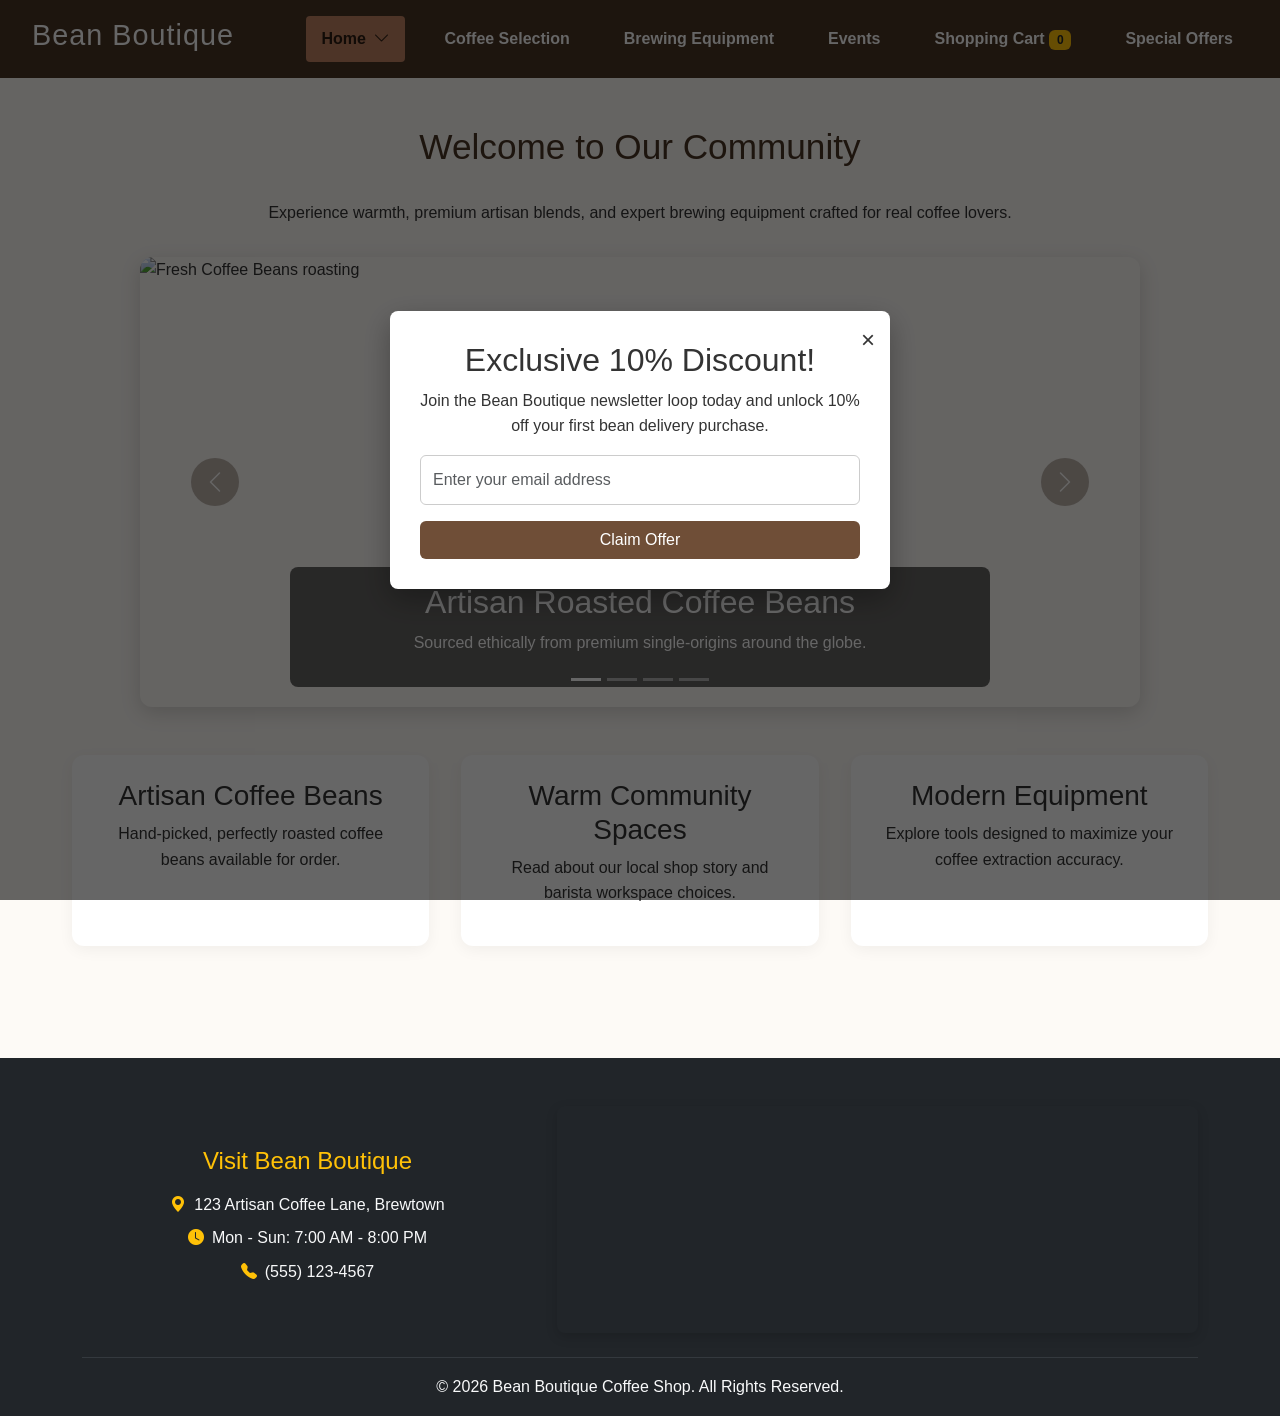
==== index.html @ 98b7650c "Add HTML files and CSS file" ====
<!DOCTYPE html>
<html lang="en">
<head>
    <meta charset="UTF-8">
    <meta name="viewport" content="width=device-width, initial-scale=1.0">
    <title>Bean Boutique Coffee Shop - Home</title>
    
    <!-- Bootstrap CSS -->
    <link href="https://cdn.jsdelivr.net/npm/bootstrap@5.3.3/dist/css/bootstrap.min.css" rel="stylesheet">
    
    <!-- Bootstrap Icons -->
    <link rel="stylesheet" href="https://cdn.jsdelivr.net/npm/bootstrap-icons@1.11.3/font/bootstrap-icons.min.css">

    <link rel="stylesheet" href="style.css">

    <style>
        /* Back to Top Button Styling */
        #backToTopBtn {
            position: fixed;
            bottom: 30px;
            right: 30px;
            z-index: 1030;
            border: none;
            outline: none;
            background-color: #6f4e37;
            color: white;
            cursor: pointer;
            padding: 12px 16px;
            border-radius: 50%;
            font-size: 18px;
            box-shadow: 0px 4px 10px rgba(0,0,0,0.3);
            opacity: 0;
            visibility: hidden;
            transition: opacity 0.3s ease, visibility 0.3s ease, transform 0.2s ease;
        }

        #backToTopBtn.show {
            opacity: 1;
            visibility: visible;
        }

        #backToTopBtn:hover {
            background-color: #523927;
            transform: translateY(-3px);
        }

        /* Footer Map Section Styling */
        .footer-map-container {
            border-radius: 8px;
            overflow: hidden;
            box-shadow: 0 4px 12px rgba(0,0,0,0.15);
        }

        /* Modal Nav Trigger Cursor */
        .cart-nav-link {
            cursor: pointer;
            user-select: none;
        }

        /* Custom Promo Popup */
        .custom-promo-modal {
            display: none;
            position: fixed;
            top: 0;
            left: 0;
            width: 100%;
            height: 100%;
            background-color: rgba(0, 0, 0, 0.6);
            z-index: 1080;
            align-items: center;
            justify-content: center;
        }

        .custom-promo-modal.active {
            display: flex;
        }

        .custom-promo-content {
            background: #fff;
            padding: 30px;
            border-radius: 8px;
            max-width: 500px;
            width: 90%;
            position: relative;
            color: #333;
        }

        .close-promo-btn {
            position: absolute;
            top: 10px;
            right: 15px;
            font-size: 24px;
            cursor: pointer;
        }
    </style>
</head>
<body>

    <header>
        <div class="logo">
            <h1>Bean Boutique</h1>
        </div>
        <nav>
            <ul>
                <!-- Home Menu with Sub-Menu -->
                <li class="dropdown">
                    <a href="index.html" class="active">Home <i class="bi bi-chevron-down ms-1"></i></a>
                    <ul class="dropdown-menu-custom">
                        <li><a href="about.html">About Us</a></li>
                        <li><a href="story.html">Our Story</a></li>
                        <li><a href="location.html">Location & Hours</a></li>
                    </ul>
                </li>
                <li><a href="coffee.html">Coffee Selection</a></li>
                <li><a href="equipment.html">Brewing Equipment</a></li>
                <li><a href="events.html">Events</a></li>
                
                <!-- Modal Trigger Link for Shopping Cart -->
                <li>
                    <a class="cart-nav-link" id="cartModalTrigger">
                        Shopping Cart <span class="badge bg-warning text-dark" id="cartCountBadge">0</span>
                    </a>
                </li>
                
                <li><a href="offers.html">Special Offers</a></li>
            </ul>
        </nav>
    </header>

    <main>
      <section class="hero-section">
        <h2 class="section-title">Welcome to Our Community</h2>
        <div class="hero-intro">
            <p>Experience warmth, premium artisan blends, and expert brewing equipment crafted for real coffee lovers.</p>
        </div>
        
        <div id="coffeeCarousel" class="carousel slide" data-bs-ride="carousel" data-bs-interval="4000">
            <div class="carousel-indicators">
                <button type="button" data-bs-target="#coffeeCarousel" data-bs-slide-to="0" class="active" aria-current="true" aria-label="Slide 1"></button>
                <button type="button" data-bs-target="#coffeeCarousel" data-bs-slide-to="1" aria-label="Slide 2"></button>
                <button type="button" data-bs-target="#coffeeCarousel" data-bs-slide-to="2" aria-label="Slide 3"></button>
                <button type="button" data-bs-target="#coffeeCarousel" data-bs-slide-to="3" aria-label="Slide 4"></button>
            </div>
            
            <div class="carousel-inner">
                <div class="carousel-item active">
                    <img src="images/image1.jpg" class="d-block w-100" alt="Fresh Coffee Beans roasting">
                    <div class="carousel-caption d-none d-md-block carousel-caption-custom">
                        <h2>Artisan Roasted Coffee Beans</h2>
                        <p>Sourced ethically from premium single-origins around the globe.</p>
                    </div>
                </div>
                <div class="carousel-item">
                    <img src="images/img4.jpg" class="d-block w-100" alt="People enjoying warm coffee cup">
                    <div class="carousel-caption d-none d-md-block carousel-caption-custom">
                        <h2>Warm Community Spaces</h2>
                        <p>A relaxing spot designed for coffee lovers to connect and unwind.</p>
                    </div>
                </div>
                <div class="carousel-item">
                    <img src="images/image3.jpg" class="d-block w-100" alt="Barista espresso machine close up">
                    <div class="carousel-caption d-none d-md-block carousel-caption-custom">
                        <h2>Professional Brewing Gear</h2>
                        <p>Equipping your home kitchen with the absolute best barista tools.</p>
                    </div>
                </div>
                <div class="carousel-item">
                    <img src="images/img5.jpg" class="d-block w-100" alt="Pour over coffee pouring into a glass server">
                    <div class="carousel-caption d-none d-md-block carousel-caption-custom">
                        <h2>Precision Extraction</h2>
                        <p>Discover manual brew techniques tailored for fine flavor clarity.</p>
                    </div>
                </div>
            </div>
            
            <button class="carousel-control-prev" type="button" data-bs-target="#coffeeCarousel" data-bs-slide="prev">
                <span class="carousel-control-prev-icon" aria-hidden="true"></span>
                <span class="visually-hidden">Previous</span>
            </button>
            <button class="carousel-control-next" type="button" data-bs-target="#coffeeCarousel" data-bs-slide="next">
                <span class="carousel-control-next-icon" aria-hidden="true"></span>
                <span class="visually-hidden">Next</span>
            </button>
        </div>

        <div class="grid-container">
            <div class="coffee-box">
                <h3>Artisan Coffee Beans</h3>
                <p>Hand-picked, perfectly roasted coffee beans available for order.</p>
            </div>
            <div class="coffee-box">
                <h3>Warm Community Spaces</h3>
                <p>Read about our local shop story and barista workspace choices.</p>
            </div>
            <div class="coffee-box">
                <h3>Modern Equipment</h3>
                <p>Explore tools designed to maximize your coffee extraction accuracy.</p>
            </div>
        </div>
      </section>
    </main>

    <!-- GLOBAL SHOPPING CART MODAL -->
    <div class="modal fade" id="cartModal" tabindex="-1" role="dialog" aria-labelledby="cartModalLabel" aria-hidden="true">
        <div class="modal-dialog modal-lg modal-dialog-centered">
            <div class="modal-content">
                <div class="modal-header text-white" style="background-color: #4a3424;">
                    <h4 class="modal-title h5" id="cartModalLabel"><i class="bi bi-cart-check me-2"></i>Your Shopping Basket</h4>
                    <button type="button" class="btn-close btn-close-white" data-bs-dismiss="modal" aria-label="Close"></button>
                </div>

                <div class="modal-body text-dark">
                    <div class="table-responsive">
                        <table class="table align-middle">
                            <thead>
                                <tr style="background-color: #4a3424; color: #fff;">
                                    <th>Product Details</th>
                                    <th class="text-center">Qty</th>
                                    <th class="text-end">Price</th>
                                    <th class="text-end">Total</th>
                                </tr>
                            </thead>
                            <tbody id="cartItemsContainer">
                                <tr>
                                    <td colspan="4" class="text-center py-4 text-muted">Your basket is currently empty. Add items to see them here!</td>
                                </tr>
                            </tbody>
                        </table>
                    </div>

                    <div class="p-3 bg-light rounded text-end mt-3">
                        <p class="mb-1">Subtotal: <strong id="cartSubtotal">£0.00</strong></p>
                        <small class="text-muted d-block mb-0">Shipping: Calculated at next step</small>
                    </div>
                </div>

                <div class="modal-footer d-flex justify-content-between">
                    <button type="button" class="btn btn-outline-secondary" data-bs-dismiss="modal">Continue Shopping</button>
                    <button type="button" class="btn text-white" id="checkoutBtn" style="background-color: #6f4e37;">
                        Proceed to Checkout
                    </button>
                </div>
            </div>
        </div>
    </div>

    <!-- PROMOTIONAL NEWSLETTER MODAL -->
    <div class="custom-promo-modal" id="welcomeModal">
        <div class="custom-promo-content">
            <span class="close-promo-btn" id="closeModalBtn">&times;</span>
            <h2>Exclusive 10% Discount!</h2>
            <p>Join the Bean Boutique newsletter loop today and unlock 10% off your first bean delivery purchase.</p>
            <form action="#" method="POST" onsubmit="event.preventDefault(); alert('Thank you for signing up!'); document.getElementById('welcomeModal').classList.remove('active');">
                <div class="mb-3">
                    <input type="email" class="form-control" placeholder="Enter your email address" required>
                </div>
                <button type="submit" class="btn text-white w-100" style="background-color: #6f4e37;">Claim Offer</button>
            </form>
        </div>
    </div>

    <button id="backToTopBtn" title="Go to top" aria-label="Scroll to top">
        <i class="bi bi-arrow-up"></i>
    </button>

    <footer class="bg-dark text-light pt-5 pb-3">
        <div class="container">
            <div class="row g-4 align-items-center">
                <div class="col-md-5">
                    <h3 class="h4 mb-3 text-warning">Visit Bean Boutique</h3>
                    <p class="mb-2"><i class="bi bi-geo-alt-fill text-warning me-2"></i>123 Artisan Coffee Lane, Brewtown</p>
                    <p class="mb-2"><i class="bi bi-clock-fill text-warning me-2"></i>Mon - Sun: 7:00 AM - 8:00 PM</p>
                    <p class="mb-2"><i class="bi bi-telephone-fill text-warning me-2"></i>(555) 123-4567</p>
                </div>
                
                <div class="col-md-7">
                    <div class="footer-map-container">
                        <iframe 
                            title="Bean Boutique Location Map"
                            src="https://www.google.com/maps/embed?pb=!1m18!1m12!1m3!1d3151.835434509374!2d144.9537353153169!3d-37.81627977975171!2m3!1f0!2f0!3f0!3m2!1i1024!2i768!4f13.1!3m3!1m2!1s0x6ad65d4c2b349649%3A0xb6899234e561db11!2sEnvato!5e0!3m2!1sen!2sus!4v1620000000000!5m2!1sen!2sus" 
                            style="border:0; width:100%; height:220px;" 
                            allowfullscreen="" 
                            loading="lazy">
                        </iframe>
                    </div>
                </div>
            </div>
            
            <hr class="mt-4 mb-3 border-secondary">
            <p class="text-center mb-0">&copy; 2026 Bean Boutique Coffee Shop. All Rights Reserved.</p>
        </div>
    </footer>

    <script src="https://cdn.jsdelivr.net/npm/bootstrap@5.3.3/dist/js/bootstrap.bundle.min.js"></script>

    <script>
        document.addEventListener("DOMContentLoaded", () => {
            function getCart() {
                return JSON.parse(localStorage.getItem('beanBoutiqueCart')) || [];
            }

            const cartModalEl = document.getElementById('cartModal');
            const cartModalInstance = new bootstrap.Modal(cartModalEl);
            const cartCountBadge = document.getElementById('cartCountBadge');
            const cartItemsContainer = document.getElementById('cartItemsContainer');
            const cartSubtotal = document.getElementById('cartSubtotal');

            updateCartUI();

            const cartTrigger = document.getElementById("cartModalTrigger");
            if (cartTrigger) {
                cartTrigger.addEventListener("click", (e) => {
                    e.preventDefault();
                    cartModalInstance.show();
                });
            }

            function updateCartUI() {
                const cart = getCart();
                const totalItems = cart.reduce((sum, item) => sum + item.qty, 0);
                
                if (cartCountBadge) {
                    cartCountBadge.textContent = totalItems;
                }

                if (!cartItemsContainer) return;

                if (cart.length === 0) {
                    cartItemsContainer.innerHTML = `
                        <tr>
                            <td colspan="4" class="text-center py-4 text-muted">Your basket is currently empty. Add items to see them here!</td>
                        </tr>`;
                    if (cartSubtotal) cartSubtotal.textContent = '£0.00';
                    return;
                }

                let subtotal = 0;
                cartItemsContainer.innerHTML = cart.map(item => {
                    const itemTotal = item.price * item.qty;
                    subtotal += itemTotal;
                    return `
                        <tr>
                            <td>
                                <strong>${item.title}</strong><br>
                                <small class="text-muted">${item.subtitle || ''}</small>
                            </td>
                            <td class="text-center">${item.qty}</td>
                            <td class="text-end">£${item.price.toFixed(2)}</td>
                            <td class="text-end">£${itemTotal.toFixed(2)}</td>
                        </tr>
                    `;
                }).join('');

                if (cartSubtotal) {
                    cartSubtotal.textContent = `£${subtotal.toFixed(2)}`;
                }
            }

            const checkoutBtn = document.getElementById("checkoutBtn");
            if (checkoutBtn) {
                checkoutBtn.addEventListener("click", () => {
                    const cart = getCart();
                    if (cart.length === 0) {
                        alert('Your basket is empty!');
                    } else {
                        alert('Checkout function will be available once back-end databases are linked!');
                        cartModalInstance.hide();
                    }
                });
            }

            cartModalEl.addEventListener('hidden.bs.modal', () => {
                document.querySelectorAll('.modal-backdrop').forEach(el => el.remove());
                document.body.classList.remove('modal-open');
                document.body.style.overflow = '';
                document.body.style.paddingRight = '';
            });

            const promoModal = document.getElementById("welcomeModal");
            const closeBtn = document.getElementById("closeModalBtn");

            if (promoModal && closeBtn) {
                setTimeout(() => {
                    promoModal.classList.add("active");
                }, 1200);

                closeBtn.addEventListener("click", () => {
                    promoModal.classList.remove("active");
                });
            }

            const backToTopBtn = document.getElementById("backToTopBtn");
            if (backToTopBtn) {
                window.addEventListener("scroll", () => {
                    if (window.scrollY > 300) {
                        backToTopBtn.classList.add("show");
                    } else {
                        backToTopBtn.classList.remove("show");
                    }
                });

                backToTopBtn.addEventListener("click", () => {
                    window.scrollTo({ top: 0, behavior: "smooth" });
                });
            }
        });
    </script>
</body>
</html>
---- style.css ----
/* ==========================================================================
   TASK 2: CSS - 25 MARKS (External CSS File specifying layout & design)
   ========================================================================== */

:root {
    --primary-color: #4a3424; /* Warm Coffee Brown */
    --accent-color: #c08261;  /* Light Latte Accent */
    --dark-bg: #2b1b11;
    --light-bg: #fdfaf6;
    --text-color: #333;
    --white: #ffffff;
    --transition-speed: 0.3s;
}

* {
    box-sizing: border-box;
    margin: 0;
    padding: 0;
}

body {
    font-family: 'Segoe UI', Tahoma, Geneva, Verdana, sans-serif;
    line-height: 1.6;
    background-color: var(--light-bg);
    color: var(--text-color);
}

/* --- Layout Headers, Sections, & Footers [Page 4, Task 1 Criteria] --- */
header {
    background-color: var(--primary-color);
    color: var(--white);
    padding: 1rem 2rem;
    display: flex;
    justify-content: space-between;
    align-items: center;
    position: sticky;
    top: 0;
    z-index: 1020; /* Kept below Bootstrap modal overlay layers */
}

.logo h1 {
    font-size: 1.8rem;
    letter-spacing: 1px;
}

/* --- Navigation Bar with Smooth Hover Effects --- */
nav ul {
    display: flex;
    list-style: none;
}

nav ul li {
    margin-left: 1.5rem;
}

nav ul li a {
    color: var(--white);
    text-decoration: none;
    font-weight: 600;
    padding: 0.5rem 1rem;
    border-radius: 4px;
    transition: all var(--transition-speed) ease;
}

nav ul li a:hover, 
nav ul li a.active {
    background-color: var(--accent-color);
    color: var(--dark-bg);
}

/* --- Reusable Section Styling --- */
section {
    padding: 3rem 2rem;
    max-width: 1200px;
    margin: 0 auto;
}

.section-title {
    text-align: center;
    color: var(--primary-color);
    margin-bottom: 2rem;
    font-size: 2.2rem;
}

/* --- Card Grid & Box Properties --- */
.grid-container {
    display: grid;
    grid-template-columns: repeat(auto-fit, minmax(280px, 1fr));
    gap: 2rem;
}

.coffee-box {
    background: var(--white);
    padding: 1.5rem;
    border-radius: 12px;
    box-shadow: 0 4px 15px rgba(0, 0, 0, 0.05);
    transition: transform var(--transition-speed) ease, box-shadow var(--transition-speed) ease;
    text-align: center;
}

.coffee-box:hover {
    transform: translateY(-5px);
    box-shadow: 0 8px 25px rgba(74, 52, 36, 0.15);
}

.coffee-box img {
    width: 100%;
    height: 200px;
    object-fit: cover;
    border-radius: 8px;
    margin-bottom: 1rem;
}

/* --- Shared Form Fields --- */
.form-group {
    margin-bottom: 1.2rem;
}

.form-group label {
    display: block;
    margin-bottom: 0.5rem;
    font-weight: bold;
}

.form-control {
    width: 100%;
    padding: 0.75rem;
    border: 1px solid #ccc;
    border-radius: 6px;
    font-size: 1rem;
}

.btn-submit {
    background-color: var(--primary-color);
    color: var(--white);
    padding: 0.75rem 2rem;
    border: none;
    border-radius: 6px;
    cursor: pointer;
    font-weight: bold;
    transition: background var(--transition-speed);
}

.btn-submit:hover {
    background-color: var(--accent-color);
}

/* --- Footer --- */
footer {
    background-color: var(--dark-bg);
    color: var(--white);
    text-align: center;
    padding: 2rem;
    margin-top: 4rem;
}

/* ==========================================================================
   CUSTOM PROMOTIONAL POPUP (Renamed to prevent breaking Bootstrap .modal)
   ========================================================================== */
.custom-promo-modal {
    position: fixed;
    top: 0;
    left: 0;
    width: 100%;
    height: 100%;
    background: rgba(0, 0, 0, 0.7);
    display: flex;
    justify-content: center;
    align-items: center;
    z-index: 1080;
    opacity: 0;
    pointer-events: none;
    transition: opacity 0.5s ease;
}

.custom-promo-modal.active {
    opacity: 1;
    pointer-events: auto;
}

.custom-promo-content {
    background: var(--white);
    padding: 2.5rem;
    border-radius: 15px;
    max-width: 500px;
    width: 90%;
    position: relative;
    text-align: center;
    box-shadow: 0 10px 30px rgba(0,0,0,0.3);
}

.close-modal {
    position: absolute;
    top: 15px;
    right: 20px;
    font-size: 1.5rem;
    cursor: pointer;
    color: #666;
}

/* --- Animated Search Text Effect --- */
@keyframes textPulse {
    0% { color: var(--primary-color); }
    50% { color: var(--accent-color); }
    100% { color: var(--primary-color); }
}

.animated-search-label {
    animation: textPulse 3s infinite;
    font-weight: bold;
    display: inline-block;
    margin-bottom: 0.5rem;
}

/* --- RESPONSIVE OPTIMIZATION --- */
@media (max-width: 768px) {
    header {
        flex-direction: column;
        padding: 1rem;
    }

    nav ul {
        margin-top: 1rem;
        flex-direction: column;
        width: 100%;
        text-align: center;
    }

    nav ul li {
        margin: 0.5rem 0;
    }

    section {
        padding: 2rem 1rem;
    }
}

/* ==========================================================================
   CAROUSEL SLIDESHOW STYLES
   ========================================================================== */
.carousel-item img {
    height: 450px;
    object-fit: cover;
    border-radius: 12px;
}

.carousel {
    max-width: 1000px;
    margin: 0 auto 3rem auto;
    box-shadow: 0 6px 20px rgba(0,0,0,0.15);
    border-radius: 12px;
    overflow: hidden;
}

.carousel-control-prev-icon, 
.carousel-control-next-icon {
    background-color: rgba(74, 52, 36, 0.7);
    border-radius: 50%;
    padding: 1.5rem;
    background-size: 50%;
}

.carousel-caption-custom {
    background: rgba(0, 0, 0, 0.6);
    border-radius: 8px;
    padding: 1rem;
}

.hero-intro {
    text-align: center;
    margin-bottom: 2rem;
}

.modal-text {
    margin: 1rem 0;
}

/* ==========================================================================
   BOOTSTRAP MODAL OVERRIDES (Guarantees Shopping Cart visibility)
   ========================================================================== */
.modal {
    opacity: 1 !important; /* Overrides global opacity rules */
    pointer-events: auto !important;
    z-index: 1055 !important;
}

.modal.fade .modal-dialog {
    transition: transform 0.3s ease-out;
}

.modal-backdrop {
    z-index: 1050 !important;
}

.modal-dialog {
    z-index: 1060 !important;
}

/* Prevents custom promo content rules from breaking the Bootstrap cart box */
#cartModal .modal-content {
    text-align: left !important;
    max-width: 100% !important;
    padding: 0 !important;
    border-radius: 0.5rem !important;
}
/* Navigation Dropdown Styling */
nav ul {
    list-style: none;
    margin: 0;
    padding: 0;
    display: flex;
    align-items: center;
}

nav ul li {
    position: relative;
}

nav ul li a {
    display: block;
    padding: 10px 15px;
    color: #fff;
    text-decoration: none;
    transition: background-color 0.3s ease;
}

/* Dropdown Container */
.dropdown-menu-custom {
    display: none;
    position: absolute;
    top: 100%;
    left: 0;
    background-color: #4a3424;
    min-width: 180px;
    box-shadow: 0 8px 16px rgba(0,0,0,0.2);
    z-index: 1000;
    padding: 0;
    margin: 0;
    list-style: none;
    border-radius: 0 0 6px 6px;
    overflow: hidden;
}

.dropdown-menu-custom li {
    width: 100%;
}

.dropdown-menu-custom li a {
    padding: 12px 16px;
    color: #f8f9fa;
    border-bottom: 1px solid rgba(255,255,255,0.05);
    transition: background-color 0.2s ease, padding-left 0.2s ease;
}

.dropdown-menu-custom li a:hover {
    background-color: #6f4e37;
    padding-left: 22px;
}

/* Show Dropdown on Hover */
nav ul li.dropdown:hover .dropdown-menu-custom {
    display: block;
}
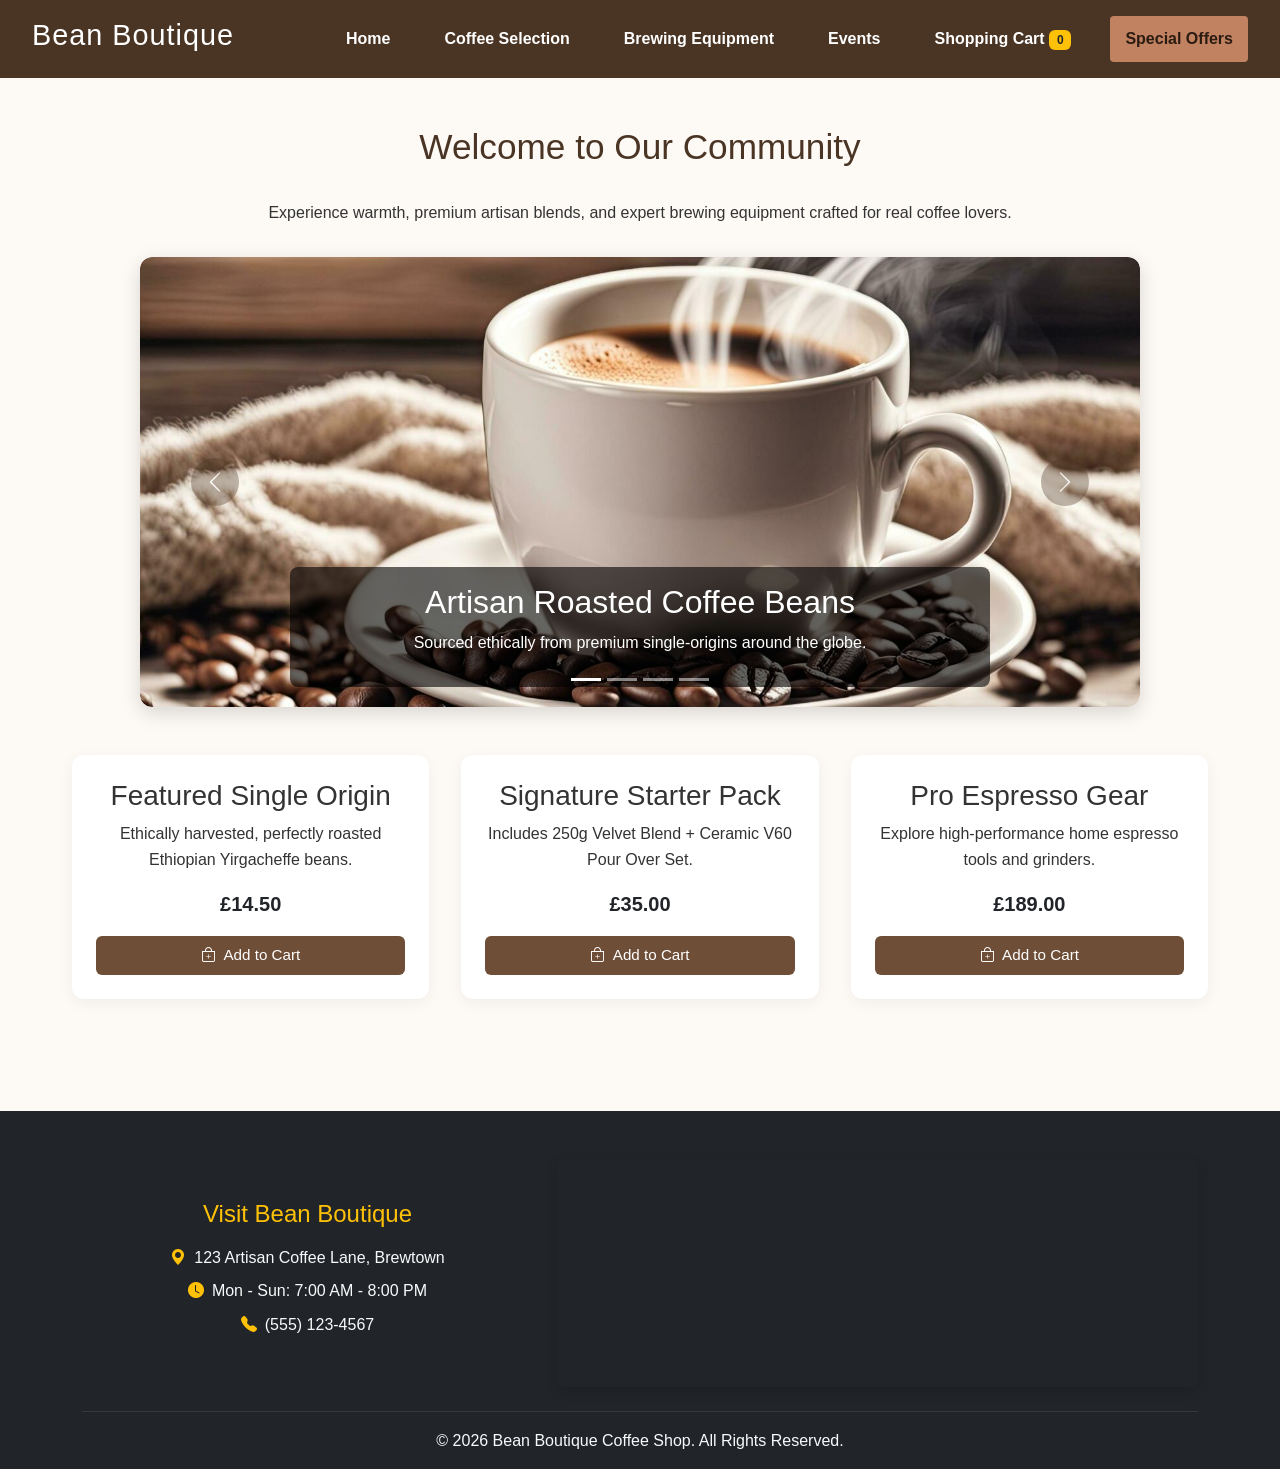
==== commit dccbc76a: "Update index.html" ====
--- a/index.html
+++ b/index.html
@@ -7,14 +7,11 @@
     
     <!-- Bootstrap CSS -->
     <link href="https://cdn.jsdelivr.net/npm/bootstrap@5.3.3/dist/css/bootstrap.min.css" rel="stylesheet">
-    
     <!-- Bootstrap Icons -->
     <link rel="stylesheet" href="https://cdn.jsdelivr.net/npm/bootstrap-icons@1.11.3/font/bootstrap-icons.min.css">
-
     <link rel="stylesheet" href="style.css">
 
     <style>
-        /* Back to Top Button Styling */
         #backToTopBtn {
             position: fixed;
             bottom: 30px;
@@ -44,20 +41,17 @@
             transform: translateY(-3px);
         }
 
-        /* Footer Map Section Styling */
         .footer-map-container {
             border-radius: 8px;
             overflow: hidden;
             box-shadow: 0 4px 12px rgba(0,0,0,0.15);
         }
 
-        /* Modal Nav Trigger Cursor */
         .cart-nav-link {
             cursor: pointer;
             user-select: none;
         }
 
-        /* Custom Promo Popup */
         .custom-promo-modal {
             display: none;
             position: fixed;
@@ -92,6 +86,23 @@
             font-size: 24px;
             cursor: pointer;
         }
+
+        .btn-add-cart {
+            background-color: #6f4e37;
+            color: white;
+            border: none;
+            border-radius: 6px;
+            padding: 8px 16px;
+            font-size: 0.95rem;
+            width: 100%;
+            margin-top: 1rem;
+            transition: background-color 0.2s ease, transform 0.1s ease;
+        }
+
+        .btn-add-cart:hover {
+            background-color: #523927;
+            color: white;
+        }
     </style>
 </head>
 <body>
@@ -100,29 +111,25 @@
         <div class="logo">
             <h1>Bean Boutique</h1>
         </div>
-        <nav>
+       <nav>
             <ul>
-                <!-- Home Menu with Sub-Menu -->
-                <li class="dropdown">
-                    <a href="index.html" class="active">Home <i class="bi bi-chevron-down ms-1"></i></a>
-                    <ul class="dropdown-menu-custom">
-                        <li><a href="about.html">About Us</a></li>
-                        <li><a href="story.html">Our Story</a></li>
-                        <li><a href="location.html">Location & Hours</a></li>
-                    </ul>
-                </li>
+                <li><a href="index.html">Home</a></li>
                 <li><a href="coffee.html">Coffee Selection</a></li>
                 <li><a href="equipment.html">Brewing Equipment</a></li>
                 <li><a href="events.html">Events</a></li>
-                
-                <!-- Modal Trigger Link for Shopping Cart -->
                 <li>
                     <a class="cart-nav-link" id="cartModalTrigger">
                         Shopping Cart <span class="badge bg-warning text-dark" id="cartCountBadge">0</span>
                     </a>
                 </li>
-                
-                <li><a href="offers.html">Special Offers</a></li>
+                <li class="dropdown">
+                    <a href="offers.html" class="active">Special Offers</a>
+                    <ul class="dropdown-menu-custom">
+                        <li><a href="seasonalSpecial.html">Seasonal Specials</a></li>
+                        <li><a href="baristaChoice.html">Barista's Choice</a></li>
+                        <li><a href="bundleDeals.html">Bundle Deals</a></li>
+                    </ul>
+                </li>
             </ul>
         </nav>
     </header>
@@ -184,17 +191,35 @@
         </div>
 
         <div class="grid-container">
-            <div class="coffee-box">
-                <h3>Artisan Coffee Beans</h3>
-                <p>Hand-picked, perfectly roasted coffee beans available for order.</p>
-            </div>
-            <div class="coffee-box">
-                <h3>Warm Community Spaces</h3>
-                <p>Read about our local shop story and barista workspace choices.</p>
-            </div>
-            <div class="coffee-box">
-                <h3>Modern Equipment</h3>
-                <p>Explore tools designed to maximize your coffee extraction accuracy.</p>
+            <div class="coffee-box d-flex flex-column justify-content-between">
+                <div>
+                    <h3>Featured Single Origin</h3>
+                    <p>Ethically harvested, perfectly roasted Ethiopian Yirgacheffe beans.</p>
+                    <p class="fw-bold fs-5 text-dark mt-2 mb-0">£14.50</p>
+                </div>
+                <button class="btn btn-add-cart add-to-cart-btn" data-title="Featured Single Origin" data-subtitle="250g Bag - Whole Bean" data-price="14.50">
+                    <i class="bi bi-bag-plus me-1"></i> Add to Cart
+                </button>
+            </div>
+            <div class="coffee-box d-flex flex-column justify-content-between">
+                <div>
+                    <h3>Signature Starter Pack</h3>
+                    <p>Includes 250g Velvet Blend + Ceramic V60 Pour Over Set.</p>
+                    <p class="fw-bold fs-5 text-dark mt-2 mb-0">£35.00</p>
+                </div>
+                <button class="btn btn-add-cart add-to-cart-btn" data-title="Signature Starter Pack" data-subtitle="Blend + Dripper Set" data-price="35.00">
+                    <i class="bi bi-bag-plus me-1"></i> Add to Cart
+                </button>
+            </div>
+            <div class="coffee-box d-flex flex-column justify-content-between">
+                <div>
+                    <h3>Pro Espresso Gear</h3>
+                    <p>Explore high-performance home espresso tools and grinders.</p>
+                    <p class="fw-bold fs-5 text-dark mt-2 mb-0">£189.00</p>
+                </div>
+                <button class="btn btn-add-cart add-to-cart-btn" data-title="Pro-Pump Espresso Machine" data-subtitle="15-Bar Pressure System" data-price="189.00">
+                    <i class="bi bi-bag-plus me-1"></i> Add to Cart
+                </button>
             </div>
         </div>
       </section>
@@ -292,118 +317,6 @@
     </footer>
 
     <script src="https://cdn.jsdelivr.net/npm/bootstrap@5.3.3/dist/js/bootstrap.bundle.min.js"></script>
-
-    <script>
-        document.addEventListener("DOMContentLoaded", () => {
-            function getCart() {
-                return JSON.parse(localStorage.getItem('beanBoutiqueCart')) || [];
-            }
-
-            const cartModalEl = document.getElementById('cartModal');
-            const cartModalInstance = new bootstrap.Modal(cartModalEl);
-            const cartCountBadge = document.getElementById('cartCountBadge');
-            const cartItemsContainer = document.getElementById('cartItemsContainer');
-            const cartSubtotal = document.getElementById('cartSubtotal');
-
-            updateCartUI();
-
-            const cartTrigger = document.getElementById("cartModalTrigger");
-            if (cartTrigger) {
-                cartTrigger.addEventListener("click", (e) => {
-                    e.preventDefault();
-                    cartModalInstance.show();
-                });
-            }
-
-            function updateCartUI() {
-                const cart = getCart();
-                const totalItems = cart.reduce((sum, item) => sum + item.qty, 0);
-                
-                if (cartCountBadge) {
-                    cartCountBadge.textContent = totalItems;
-                }
-
-                if (!cartItemsContainer) return;
-
-                if (cart.length === 0) {
-                    cartItemsContainer.innerHTML = `
-                        <tr>
-                            <td colspan="4" class="text-center py-4 text-muted">Your basket is currently empty. Add items to see them here!</td>
-                        </tr>`;
-                    if (cartSubtotal) cartSubtotal.textContent = '£0.00';
-                    return;
-                }
-
-                let subtotal = 0;
-                cartItemsContainer.innerHTML = cart.map(item => {
-                    const itemTotal = item.price * item.qty;
-                    subtotal += itemTotal;
-                    return `
-                        <tr>
-                            <td>
-                                <strong>${item.title}</strong><br>
-                                <small class="text-muted">${item.subtitle || ''}</small>
-                            </td>
-                            <td class="text-center">${item.qty}</td>
-                            <td class="text-end">£${item.price.toFixed(2)}</td>
-                            <td class="text-end">£${itemTotal.toFixed(2)}</td>
-                        </tr>
-                    `;
-                }).join('');
-
-                if (cartSubtotal) {
-                    cartSubtotal.textContent = `£${subtotal.toFixed(2)}`;
-                }
-            }
-
-            const checkoutBtn = document.getElementById("checkoutBtn");
-            if (checkoutBtn) {
-                checkoutBtn.addEventListener("click", () => {
-                    const cart = getCart();
-                    if (cart.length === 0) {
-                        alert('Your basket is empty!');
-                    } else {
-                        alert('Checkout function will be available once back-end databases are linked!');
-                        cartModalInstance.hide();
-                    }
-                });
-            }
-
-            cartModalEl.addEventListener('hidden.bs.modal', () => {
-                document.querySelectorAll('.modal-backdrop').forEach(el => el.remove());
-                document.body.classList.remove('modal-open');
-                document.body.style.overflow = '';
-                document.body.style.paddingRight = '';
-            });
-
-            const promoModal = document.getElementById("welcomeModal");
-            const closeBtn = document.getElementById("closeModalBtn");
-
-            if (promoModal && closeBtn) {
-                setTimeout(() => {
-                    promoModal.classList.add("active");
-                }, 1200);
-
-                closeBtn.addEventListener("click", () => {
-                    promoModal.classList.remove("active");
-                });
-            }
-
-            const backToTopBtn = document.getElementById("backToTopBtn");
-            if (backToTopBtn) {
-                window.addEventListener("scroll", () => {
-                    if (window.scrollY > 300) {
-                        backToTopBtn.classList.add("show");
-                    } else {
-                        backToTopBtn.classList.remove("show");
-                    }
-                });
-
-                backToTopBtn.addEventListener("click", () => {
-                    window.scrollTo({ top: 0, behavior: "smooth" });
-                });
-            }
-        });
-    </script>
+    <script src="script.js"></script>
 </body>
-</html>+</html>
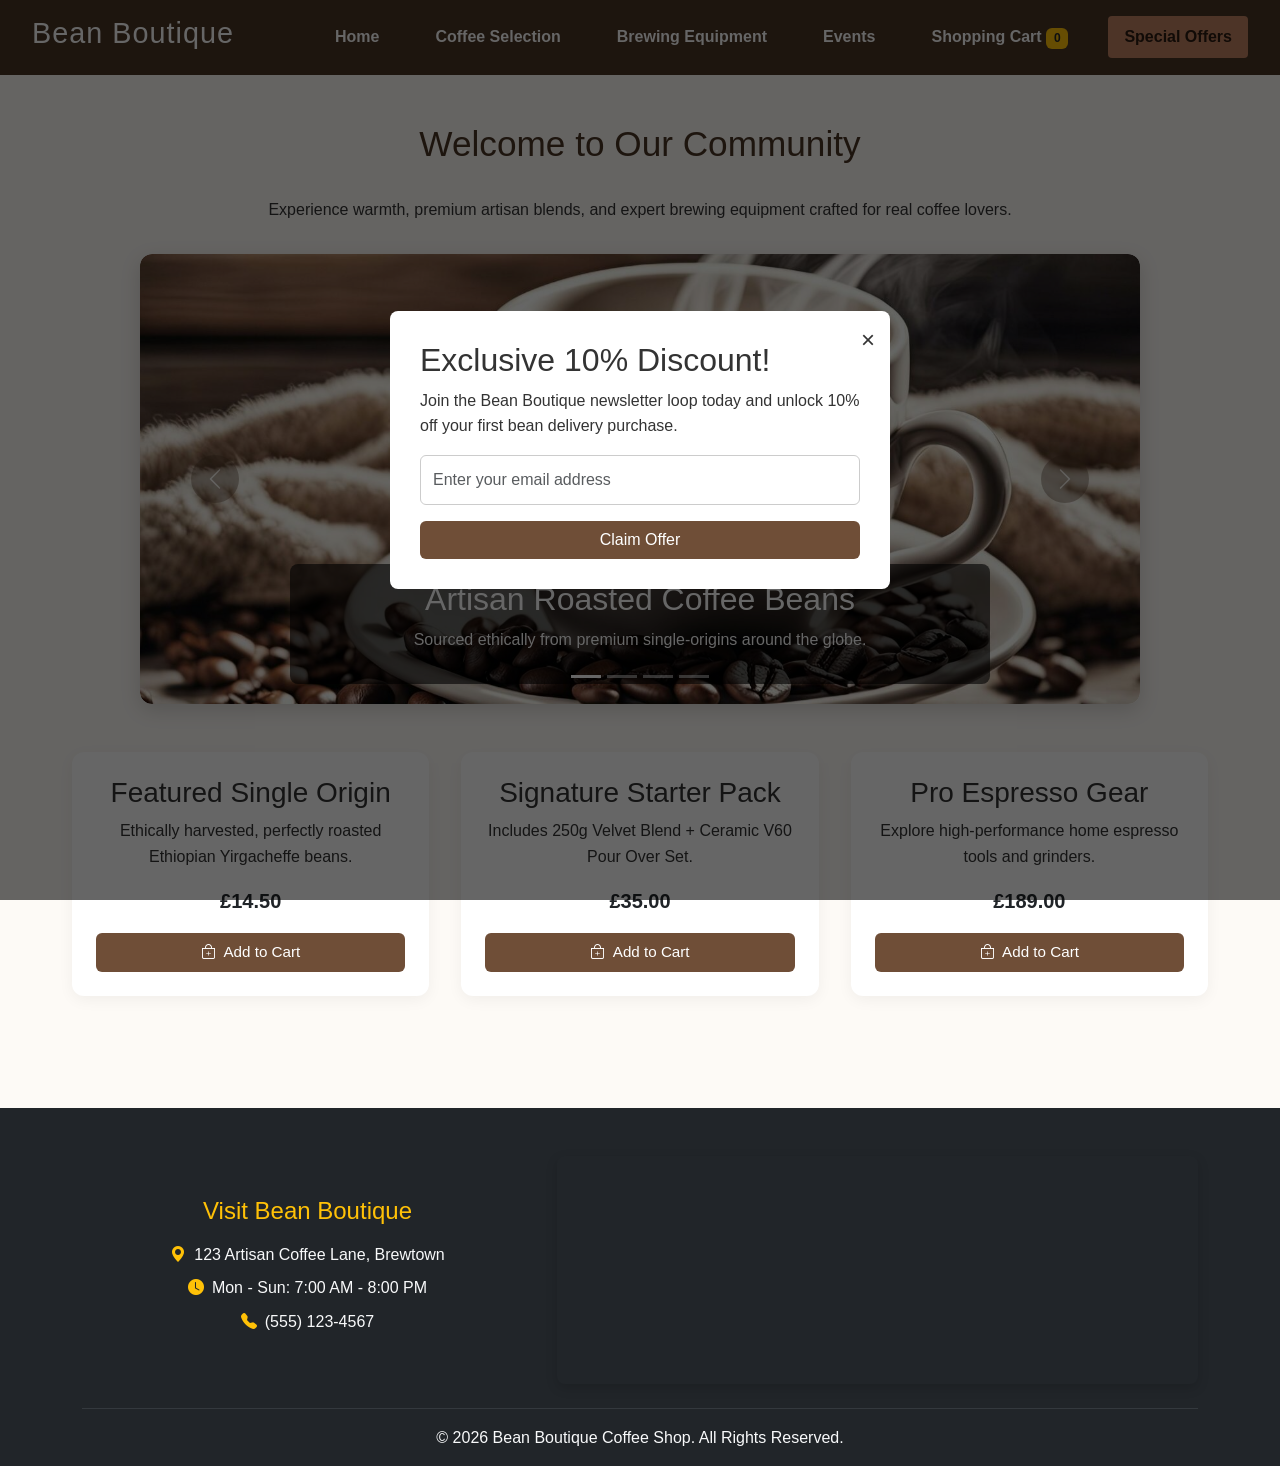
==== commit dafa54ee: "Update index.html" ====
--- a/index.html
+++ b/index.html
@@ -275,7 +275,7 @@
             <span class="close-promo-btn" id="closeModalBtn">&times;</span>
             <h2>Exclusive 10% Discount!</h2>
             <p>Join the Bean Boutique newsletter loop today and unlock 10% off your first bean delivery purchase.</p>
-            <form action="#" method="POST" onsubmit="event.preventDefault(); alert('Thank you for signing up!'); document.getElementById('welcomeModal').classList.remove('active');">
+            <form action="#" method="POST" id="promoForm">
                 <div class="mb-3">
                     <input type="email" class="form-control" placeholder="Enter your email address" required>
                 </div>
@@ -318,5 +318,45 @@
 
     <script src="https://cdn.jsdelivr.net/npm/bootstrap@5.3.3/dist/js/bootstrap.bundle.min.js"></script>
     <script src="script.js"></script>
+
+    <!-- PROMO MODAL CONTROL SCRIPT -->
+    <script>
+        document.addEventListener('DOMContentLoaded', () => {
+            const promoModal = document.getElementById('welcomeModal');
+            const closeModalBtn = document.getElementById('closeModalBtn');
+            const promoForm = document.getElementById('promoForm');
+
+            // Open popup when the page loads
+            if (promoModal) {
+                promoModal.classList.add('active');
+            }
+
+            // Function to hide modal
+            const hideModal = () => {
+                promoModal.classList.remove('active');
+            };
+
+            // Close modal when clicking top-right (X)
+            if (closeModalBtn) {
+                closeModalBtn.addEventListener('click', hideModal);
+            }
+
+            // Close modal when clicking anywhere outside the popup box
+            window.addEventListener('click', (event) => {
+                if (event.target === promoModal) {
+                    hideModal();
+                }
+            });
+
+            // Handle form submission inside modal
+            if (promoForm) {
+                promoForm.addEventListener('submit', (event) => {
+                    event.preventDefault();
+                    alert('Thank you for signing up! Use promo code WELCOME10 at checkout for 10% off.');
+                    hideModal();
+                });
+            }
+        });
+    </script>
 </body>
 </html>
--- a/style.css
+++ b/style.css
@@ -1,10 +1,6 @@
-/* ==========================================================================
-   TASK 2: CSS - 25 MARKS (External CSS File specifying layout & design)
-   ========================================================================== */
-
 :root {
-    --primary-color: #4a3424; /* Warm Coffee Brown */
-    --accent-color: #c08261;  /* Light Latte Accent */
+    --primary-color: #4a3424;
+    --accent-color: #c08261;
     --dark-bg: #2b1b11;
     --light-bg: #fdfaf6;
     --text-color: #333;
@@ -25,7 +21,6 @@
     color: var(--text-color);
 }
 
-/* --- Layout Headers, Sections, & Footers [Page 4, Task 1 Criteria] --- */
 header {
     background-color: var(--primary-color);
     color: var(--white);
@@ -35,7 +30,7 @@
     align-items: center;
     position: sticky;
     top: 0;
-    z-index: 1020; /* Kept below Bootstrap modal overlay layers */
+    z-index: 1020;
 }
 
 .logo h1 {
@@ -43,14 +38,17 @@
     letter-spacing: 1px;
 }
 
-/* --- Navigation Bar with Smooth Hover Effects --- */
 nav ul {
     display: flex;
     list-style: none;
+    margin: 0;
+    padding: 0;
+    align-items: center;
 }
 
 nav ul li {
     margin-left: 1.5rem;
+    position: relative;
 }
 
 nav ul li a {
@@ -60,6 +58,7 @@
     padding: 0.5rem 1rem;
     border-radius: 4px;
     transition: all var(--transition-speed) ease;
+    display: block;
 }
 
 nav ul li a:hover, 
@@ -68,263 +67,7 @@
     color: var(--dark-bg);
 }
 
-/* --- Reusable Section Styling --- */
-section {
-    padding: 3rem 2rem;
-    max-width: 1200px;
-    margin: 0 auto;
-}
-
-.section-title {
-    text-align: center;
-    color: var(--primary-color);
-    margin-bottom: 2rem;
-    font-size: 2.2rem;
-}
-
-/* --- Card Grid & Box Properties --- */
-.grid-container {
-    display: grid;
-    grid-template-columns: repeat(auto-fit, minmax(280px, 1fr));
-    gap: 2rem;
-}
-
-.coffee-box {
-    background: var(--white);
-    padding: 1.5rem;
-    border-radius: 12px;
-    box-shadow: 0 4px 15px rgba(0, 0, 0, 0.05);
-    transition: transform var(--transition-speed) ease, box-shadow var(--transition-speed) ease;
-    text-align: center;
-}
-
-.coffee-box:hover {
-    transform: translateY(-5px);
-    box-shadow: 0 8px 25px rgba(74, 52, 36, 0.15);
-}
-
-.coffee-box img {
-    width: 100%;
-    height: 200px;
-    object-fit: cover;
-    border-radius: 8px;
-    margin-bottom: 1rem;
-}
-
-/* --- Shared Form Fields --- */
-.form-group {
-    margin-bottom: 1.2rem;
-}
-
-.form-group label {
-    display: block;
-    margin-bottom: 0.5rem;
-    font-weight: bold;
-}
-
-.form-control {
-    width: 100%;
-    padding: 0.75rem;
-    border: 1px solid #ccc;
-    border-radius: 6px;
-    font-size: 1rem;
-}
-
-.btn-submit {
-    background-color: var(--primary-color);
-    color: var(--white);
-    padding: 0.75rem 2rem;
-    border: none;
-    border-radius: 6px;
-    cursor: pointer;
-    font-weight: bold;
-    transition: background var(--transition-speed);
-}
-
-.btn-submit:hover {
-    background-color: var(--accent-color);
-}
-
-/* --- Footer --- */
-footer {
-    background-color: var(--dark-bg);
-    color: var(--white);
-    text-align: center;
-    padding: 2rem;
-    margin-top: 4rem;
-}
-
-/* ==========================================================================
-   CUSTOM PROMOTIONAL POPUP (Renamed to prevent breaking Bootstrap .modal)
-   ========================================================================== */
-.custom-promo-modal {
-    position: fixed;
-    top: 0;
-    left: 0;
-    width: 100%;
-    height: 100%;
-    background: rgba(0, 0, 0, 0.7);
-    display: flex;
-    justify-content: center;
-    align-items: center;
-    z-index: 1080;
-    opacity: 0;
-    pointer-events: none;
-    transition: opacity 0.5s ease;
-}
-
-.custom-promo-modal.active {
-    opacity: 1;
-    pointer-events: auto;
-}
-
-.custom-promo-content {
-    background: var(--white);
-    padding: 2.5rem;
-    border-radius: 15px;
-    max-width: 500px;
-    width: 90%;
-    position: relative;
-    text-align: center;
-    box-shadow: 0 10px 30px rgba(0,0,0,0.3);
-}
-
-.close-modal {
-    position: absolute;
-    top: 15px;
-    right: 20px;
-    font-size: 1.5rem;
-    cursor: pointer;
-    color: #666;
-}
-
-/* --- Animated Search Text Effect --- */
-@keyframes textPulse {
-    0% { color: var(--primary-color); }
-    50% { color: var(--accent-color); }
-    100% { color: var(--primary-color); }
-}
-
-.animated-search-label {
-    animation: textPulse 3s infinite;
-    font-weight: bold;
-    display: inline-block;
-    margin-bottom: 0.5rem;
-}
-
-/* --- RESPONSIVE OPTIMIZATION --- */
-@media (max-width: 768px) {
-    header {
-        flex-direction: column;
-        padding: 1rem;
-    }
-
-    nav ul {
-        margin-top: 1rem;
-        flex-direction: column;
-        width: 100%;
-        text-align: center;
-    }
-
-    nav ul li {
-        margin: 0.5rem 0;
-    }
-
-    section {
-        padding: 2rem 1rem;
-    }
-}
-
-/* ==========================================================================
-   CAROUSEL SLIDESHOW STYLES
-   ========================================================================== */
-.carousel-item img {
-    height: 450px;
-    object-fit: cover;
-    border-radius: 12px;
-}
-
-.carousel {
-    max-width: 1000px;
-    margin: 0 auto 3rem auto;
-    box-shadow: 0 6px 20px rgba(0,0,0,0.15);
-    border-radius: 12px;
-    overflow: hidden;
-}
-
-.carousel-control-prev-icon, 
-.carousel-control-next-icon {
-    background-color: rgba(74, 52, 36, 0.7);
-    border-radius: 50%;
-    padding: 1.5rem;
-    background-size: 50%;
-}
-
-.carousel-caption-custom {
-    background: rgba(0, 0, 0, 0.6);
-    border-radius: 8px;
-    padding: 1rem;
-}
-
-.hero-intro {
-    text-align: center;
-    margin-bottom: 2rem;
-}
-
-.modal-text {
-    margin: 1rem 0;
-}
-
-/* ==========================================================================
-   BOOTSTRAP MODAL OVERRIDES (Guarantees Shopping Cart visibility)
-   ========================================================================== */
-.modal {
-    opacity: 1 !important; /* Overrides global opacity rules */
-    pointer-events: auto !important;
-    z-index: 1055 !important;
-}
-
-.modal.fade .modal-dialog {
-    transition: transform 0.3s ease-out;
-}
-
-.modal-backdrop {
-    z-index: 1050 !important;
-}
-
-.modal-dialog {
-    z-index: 1060 !important;
-}
-
-/* Prevents custom promo content rules from breaking the Bootstrap cart box */
-#cartModal .modal-content {
-    text-align: left !important;
-    max-width: 100% !important;
-    padding: 0 !important;
-    border-radius: 0.5rem !important;
-}
-/* Navigation Dropdown Styling */
-nav ul {
-    list-style: none;
-    margin: 0;
-    padding: 0;
-    display: flex;
-    align-items: center;
-}
-
-nav ul li {
-    position: relative;
-}
-
-nav ul li a {
-    display: block;
-    padding: 10px 15px;
-    color: #fff;
-    text-decoration: none;
-    transition: background-color 0.3s ease;
-}
-
-/* Dropdown Container */
+/* Custom Dropdown Styling */
 .dropdown-menu-custom {
     display: none;
     position: absolute;
@@ -343,6 +86,7 @@
 
 .dropdown-menu-custom li {
     width: 100%;
+    margin-left: 0;
 }
 
 .dropdown-menu-custom li a {
@@ -357,7 +101,177 @@
     padding-left: 22px;
 }
 
-/* Show Dropdown on Hover */
 nav ul li.dropdown:hover .dropdown-menu-custom {
     display: block;
-}+}
+
+section {
+    padding: 3rem 2rem;
+    max-width: 1200px;
+    margin: 0 auto;
+}
+
+.section-title {
+    text-align: center;
+    color: var(--primary-color);
+    margin-bottom: 2rem;
+    font-size: 2.2rem;
+}
+
+.grid-container {
+    display: grid;
+    grid-template-columns: repeat(auto-fit, minmax(280px, 1fr));
+    gap: 2rem;
+}
+
+.coffee-box {
+    background: var(--white);
+    padding: 1.5rem;
+    border-radius: 12px;
+    box-shadow: 0 4px 15px rgba(0, 0, 0, 0.05);
+    transition: transform var(--transition-speed) ease, box-shadow var(--transition-speed) ease;
+    text-align: center;
+}
+
+.coffee-box:hover {
+    transform: translateY(-5px);
+    box-shadow: 0 8px 25px rgba(74, 52, 36, 0.15);
+}
+
+.coffee-box img {
+    width: 100%;
+    height: 200px;
+    object-fit: cover;
+    border-radius: 8px;
+    margin-bottom: 1rem;
+}
+
+.form-group {
+    margin-bottom: 1.2rem;
+}
+
+.form-group label {
+    display: block;
+    margin-bottom: 0.5rem;
+    font-weight: bold;
+}
+
+.form-control {
+    width: 100%;
+    padding: 0.75rem;
+    border: 1px solid #ccc;
+    border-radius: 6px;
+    font-size: 1rem;
+}
+
+.btn-submit {
+    background-color: var(--primary-color);
+    color: var(--white);
+    padding: 0.75rem 2rem;
+    border: none;
+    border-radius: 6px;
+    cursor: pointer;
+    font-weight: bold;
+    transition: background var(--transition-speed);
+}
+
+.btn-submit:hover {
+    background-color: var(--accent-color);
+}
+
+footer {
+    background-color: var(--dark-bg);
+    color: var(--white);
+    text-align: center;
+    padding: 2rem;
+    margin-top: 4rem;
+}
+
+@keyframes textPulse {
+    0% { color: var(--primary-color); }
+    50% { color: var(--accent-color); }
+    100% { color: var(--primary-color); }
+}
+
+.animated-search-label {
+    animation: textPulse 3s infinite;
+    font-weight: bold;
+    display: inline-block;
+    margin-bottom: 0.5rem;
+}
+
+@media (max-width: 768px) {
+    header {
+        flex-direction: column;
+        padding: 1rem;
+    }
+
+    nav ul {
+        margin-top: 1rem;
+        flex-direction: column;
+        width: 100%;
+        text-align: center;
+    }
+
+    nav ul li {
+        margin: 0.5rem 0;
+    }
+
+    section {
+        padding: 2rem 1rem;
+    }
+}
+
+.carousel-item img {
+    height: 450px;
+    object-fit: cover;
+    border-radius: 12px;
+}
+
+.carousel {
+    max-width: 1000px;
+    margin: 0 auto 3rem auto;
+    box-shadow: 0 6px 20px rgba(0,0,0,0.15);
+    border-radius: 12px;
+    overflow: hidden;
+}
+
+.carousel-control-prev-icon, 
+.carousel-control-next-icon {
+    background-color: rgba(74, 52, 36, 0.7);
+    border-radius: 50%;
+    padding: 1.5rem;
+    background-size: 50%;
+}
+
+.carousel-caption-custom {
+    background: rgba(0, 0, 0, 0.6);
+    border-radius: 8px;
+    padding: 1rem;
+}
+
+.hero-intro {
+    text-align: center;
+    margin-bottom: 2rem;
+}
+
+.modal {
+    opacity: 1 !important;
+    pointer-events: auto !important;
+    z-index: 1055 !important;
+}
+
+.modal-backdrop {
+    z-index: 1050 !important;
+}
+
+.modal-dialog {
+    z-index: 1060 !important;
+}
+
+#cartModal .modal-content {
+    text-align: left !important;
+    max-width: 100% !important;
+    padding: 0 !important;
+    border-radius: 0.5rem !important;
+}
